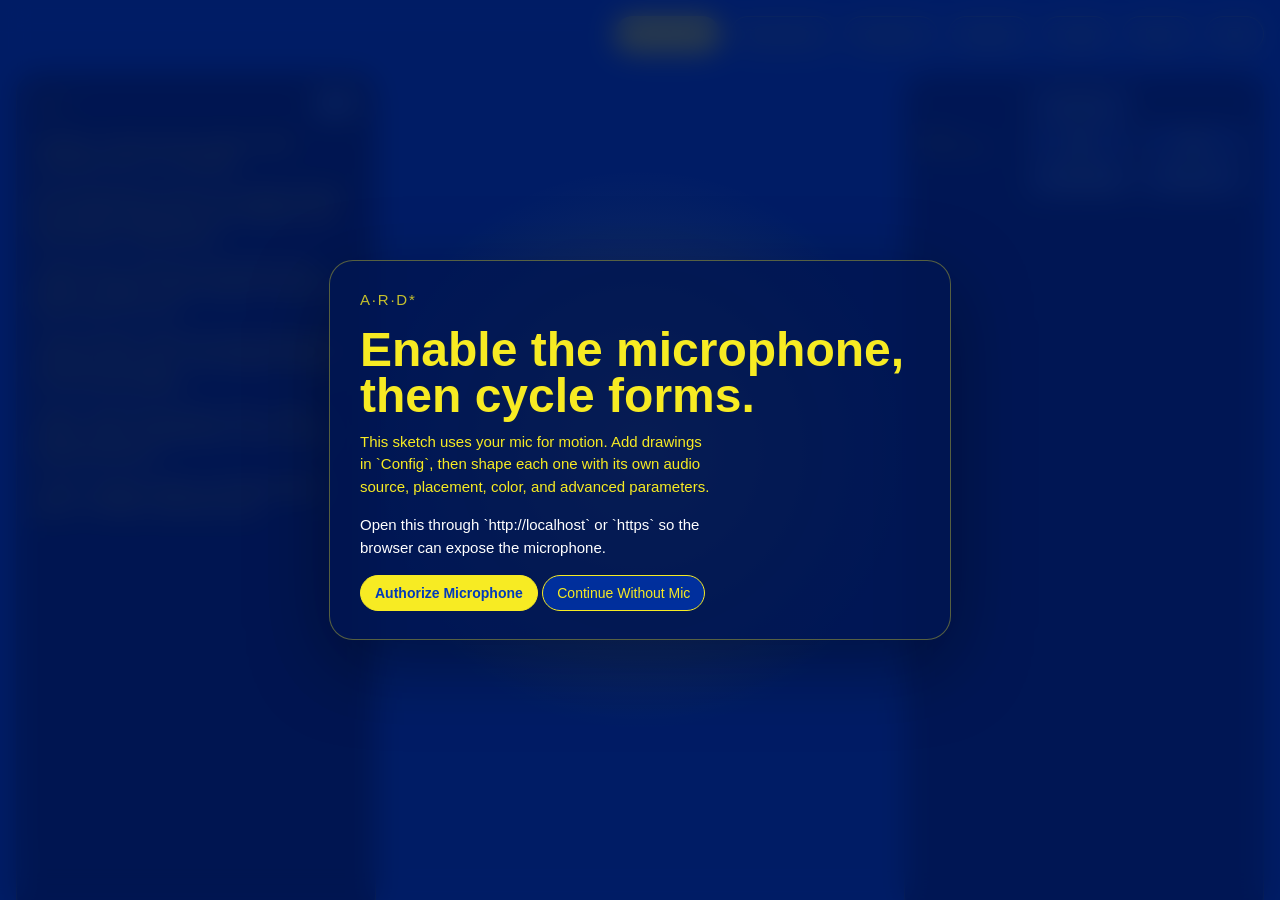
==== ard/index.html @ 6333dbba "Move A·R·D* app to root-level ard folder" ====
<!DOCTYPE html>
<html lang="en">
  <head>
    <script src="../sketches/p5js/lib/p5js/p5.min.js"></script>
    <script src="../sketches/p5js/lib/v3ga/dessins_geometriques/init_trace.js"></script>
    <link rel="stylesheet" type="text/css" href="style.css">
    <meta charset="utf-8" />
    <meta name="viewport" content="width=device-width, initial-scale=1" />
    <title>A·R·D* / Audio-Reactive Dessins Geometriques et Artistiques</title>
  </head>
  <body>
    <main></main>
    <div id="controls" class="controls">
      <button id="start-audio" class="control-button control-button-primary" type="button">
        Start Audio
      </button>
      <button id="toggle-menu" class="control-button" type="button">Show Menu</button>
      <button id="toggle-fullscreen" class="control-button" type="button">Fullscreen</button>
      <button id="random-composition" class="control-button" type="button">Random</button>
      <button id="show-config" class="control-button" type="button">Config</button>
      <button id="show-colors" class="control-button" type="button">Theme</button>
      <button id="show-help" class="control-button" type="button">Help</button>
    </div>
    <button id="quick-menu" class="quick-menu" type="button" aria-label="Show menu">M</button>
    <aside id="config-panel" class="config-panel">
      <div class="config-panel-inner">
        <div class="config-head">
          <p class="config-kicker">Live Controls</p>
          <div class="config-head-actions config-head-actions-grid">
            <button id="toggle-config" class="control-button control-button-small control-button-compact" type="button">
              Hide Panel
            </button>
            <span class="config-head-spacer"></span>
            <button id="import-config" class="control-button control-button-small control-button-compact" type="button">
              Import
            </button>
            <button id="export-config" class="control-button control-button-small control-button-compact" type="button">
              Export
            </button>
            <button id="add-drawing" class="control-button control-button-small control-button-compact" type="button">
              Add Drawing
            </button>
            <button id="remove-all" class="control-button control-button-small control-button-compact" type="button">
              Remove All
            </button>
          </div>
        </div>
        <div id="config-content"></div>
      </div>
    </aside>
    <aside id="theme-panel" class="config-panel config-panel-left">
      <div class="config-panel-inner">
        <div class="config-head">
          <p class="config-kicker">Theme</p>
          <div class="config-head-actions">
            <button id="toggle-theme" class="control-button control-button-small" type="button">
              Hide
            </button>
          </div>
        </div>
        <div id="theme-content"></div>
      </div>
    </aside>
    <aside id="help-panel" class="config-panel config-panel-left">
      <div class="config-panel-inner">
        <div class="config-head">
          <p class="config-kicker">Help</p>
          <div class="config-head-actions">
            <button id="toggle-help" class="control-button control-button-small" type="button">
              Hide
            </button>
          </div>
        </div>
        <div class="config-copy">
          <p>`Random` in the top menu creates a fresh composition with 1 to 3 drawings.</p>
          <p>Each drawing block chooses one original drawing and controls its placement, color, thickness, and audio behavior independently.</p>
          <p>`Audio Source` selects the main band for that drawing. `Multiple` unlocks separate routing for size, speed, detail, and color.</p>
          <p>`Audio Sensitivity` affects the whole drawing when it is driven by one source. `Mic Sensitivity` affects the incoming signal globally.</p>
          <p>`Export` saves the full scene to a file. `Import` restores it later, including theme, colors, and all drawing parameters.</p>
          <p>`Theme` changes interface and default palette colors. `M` hides or shows the menu.</p>
        </div>
      </div>
    </aside>
    <input id="import-file" type="file" accept=".json,application/json" hidden>
    <div id="start-overlay" class="overlay">
      <div class="overlay-panel">
        <p class="overlay-kicker">A·R·D*</p>
        <h1>Enable the microphone, then cycle forms.</h1>
        <p>
          This sketch uses your mic for motion. Add drawings in `Config`, then shape each one with
          its own audio source, placement, color, and advanced parameters.
        </p>
        <p id="overlay-status" class="overlay-status">
          Open this through `http://localhost` or `https` so the browser can expose the microphone.
        </p>
        <button id="overlay-start" class="control-button control-button-primary" type="button">
          Authorize Microphone
        </button>
        <button id="overlay-dismiss" class="control-button" type="button">
          Continue Without Mic
        </button>
      </div>
    </div>
    <div id="ui-hint" class="ui-hint">Show Menu with M or top right M button</div>
    <div id="credits" class="credits"><a href="https://github.com/torobotaki/ard" target="_blank" rel="noreferrer">A·R·D*</a> / UI by @torobotaki, library by @v3ga, originals by J.P. Delahaye</div>
    <script src="sketch.js"></script>
  </body>
</html>
---- ard/style.css ----
:root {
  --ui-bg: #013abb;
  --ui-fg: #f7eb23;
  --ui-accent: #ffffff;
  --ui-panel: rgba(1, 22, 80, 0.8);
  --ui-control: rgba(1, 58, 187, 0.72);
  --ui-hover: rgba(247, 235, 35, 0.15);
}

html,
body {
  margin: 0;
  padding: 0;
  min-height: 100%;
  background: var(--ui-bg);
}

body {
  overflow: hidden;
  font-family: "Helvetica Neue", Helvetica, Arial, sans-serif;
}

canvas {
  display: block;
}

.controls {
  position: fixed;
  top: 16px;
  right: 16px;
  z-index: 20;
  display: flex;
  gap: 10px;
  flex-wrap: wrap;
  justify-content: flex-end;
}

.controls.is-hidden {
  display: none;
}

.quick-menu {
  position: fixed;
  top: 12px;
  right: 12px;
  z-index: 21;
  appearance: none;
  border: 1px solid color-mix(in srgb, var(--ui-fg) 18%, transparent);
  background: color-mix(in srgb, var(--ui-bg) 70%, transparent);
  color: color-mix(in srgb, var(--ui-fg) 35%, transparent);
  width: 28px;
  height: 28px;
  border-radius: 999px;
  font-size: 12px;
  line-height: 1;
  cursor: pointer;
  display: none;
}

.quick-menu.is-visible {
  display: block;
}

.control-button {
  appearance: none;
  border: 1px solid var(--ui-fg);
  background: var(--ui-control);
  color: var(--ui-fg);
  padding: 10px 14px;
  font-size: 14px;
  line-height: 1;
  cursor: pointer;
  border-radius: 999px;
  backdrop-filter: blur(12px);
}

.control-select {
  appearance: none;
  border: 1px solid var(--ui-fg);
  background: var(--ui-control);
  color: var(--ui-fg);
  padding: 10px 14px;
  font-size: 14px;
  line-height: 1;
  border-radius: 999px;
  max-width: 240px;
  cursor: pointer;
  backdrop-filter: blur(12px);
}

.control-button:hover {
  background: var(--ui-hover);
}

.control-button-primary {
  background: var(--ui-fg);
  color: var(--ui-bg);
  border-color: var(--ui-fg);
  font-weight: 600;
}

.control-button-primary:hover {
  background: var(--ui-accent);
}

.control-button.is-active {
  background: var(--ui-fg);
  color: var(--ui-bg);
  border-color: var(--ui-fg);
}

.control-button-small {
  padding: 8px 10px;
  font-size: 12px;
}

.control-button-compact {
  border-radius: 12px;
  padding: 8px 8px;
  min-width: 0;
}

.config-panel {
  position: fixed;
  top: 72px;
  right: 16px;
  bottom: 16px;
  z-index: 19;
  width: min(360px, calc(100vw - 32px));
}

.config-panel-left {
  left: 16px;
  right: auto;
}

.config-panel.is-hidden {
  display: none;
}

.config-panel-inner {
  height: 100%;
  overflow: auto;
  padding: 16px;
  border: 1px solid color-mix(in srgb, var(--ui-fg) 24%, transparent);
  border-radius: 22px;
  background: var(--ui-panel);
  backdrop-filter: blur(14px);
  color: var(--ui-fg);
}

.config-head {
  display: flex;
  align-items: center;
  justify-content: space-between;
  gap: 12px;
  margin-bottom: 14px;
}

.config-head-actions {
  display: flex;
  gap: 8px;
}

.config-head-actions-grid {
  display: grid;
  grid-template-columns: repeat(2, minmax(0, 1fr));
  gap: 8px;
  width: 100%;
  max-width: 220px;
}

.config-head-actions-grid .control-button {
  width: 100%;
  text-align: center;
}

.config-head-spacer {
  display: block;
}

.drawing-block {
  margin-bottom: 20px;
  border: 1px solid color-mix(in srgb, var(--drawing-accent, var(--ui-fg)) 26%, transparent);
  border-radius: 18px;
  overflow: hidden;
}

.drawing-block.is-even {
  background: color-mix(in srgb, var(--drawing-accent, var(--ui-fg)) 4%, transparent);
}

.drawing-block.is-odd {
  background: color-mix(in srgb, var(--drawing-accent, var(--ui-fg)) 10%, transparent);
}

.drawing-block.is-active {
  border-color: color-mix(in srgb, var(--drawing-accent, var(--ui-fg)) 62%, transparent);
  box-shadow: inset 0 0 0 1px color-mix(in srgb, var(--drawing-accent, var(--ui-fg)) 22%, transparent);
}

.drawing-block.is-active .drawing-block-title {
  color: var(--ui-bg);
  background: var(--drawing-accent, var(--ui-fg));
  display: inline-block;
  padding: 2px 8px;
  border-radius: 999px;
}

.drawing-block-details {
  padding: 0;
}

.drawing-block-summary {
  display: flex;
  align-items: center;
  justify-content: space-between;
  gap: 12px;
  padding: 12px 14px;
  cursor: pointer;
  list-style: none;
}

.drawing-block-summary::-webkit-details-marker {
  display: none;
}

.drawing-block-summary::before {
  content: "+";
  display: inline-block;
  width: 16px;
  margin-right: 6px;
  opacity: 0.7;
}

.drawing-block-details[open] > .drawing-block-summary::before {
  content: "-";
}

.drawing-block-head {
  display: flex;
  align-items: center;
  justify-content: space-between;
  gap: 12px;
  flex: 1;
}

.drawing-block-title {
  font-size: 15px;
  font-weight: 600;
}

.drawing-block-meta {
  font-size: 12px;
  opacity: 0.78;
  color: color-mix(in srgb, var(--drawing-accent, var(--ui-fg)) 82%, var(--ui-fg));
}

.drawing-block-actions {
  display: flex;
  gap: 8px;
  flex-wrap: wrap;
  justify-content: flex-end;
}

.drawing-block-body {
  padding: 0 14px 14px;
}

.config-kicker {
  margin: 0;
  text-transform: uppercase;
  letter-spacing: 0.12em;
  font-size: 11px;
  opacity: 0.78;
}

.config-copy p {
  margin: 0 0 10px;
  font-size: 14px;
  line-height: 1.5;
}

.config-section {
  margin-bottom: 18px;
}

.config-details {
  border-top: 1px solid color-mix(in srgb, var(--ui-fg) 16%, transparent);
  padding-top: 10px;
}

.config-summary {
  cursor: pointer;
  list-style: none;
  font-size: 16px;
  font-weight: 600;
  margin-bottom: 12px;
}

.config-summary::-webkit-details-marker {
  display: none;
}

.config-summary::before {
  content: "+";
  display: inline-block;
  width: 16px;
  margin-right: 6px;
}

.config-details[open] > .config-summary::before {
  content: "-";
}

.config-row {
  display: grid;
  grid-template-columns: 1fr auto;
  gap: 8px 12px;
  align-items: center;
  margin-bottom: 10px;
}

.config-row label {
  font-size: 13px;
}

.config-row input[type="range"] {
  grid-column: 1 / span 2;
  width: 100%;
}

.config-row input[type="color"],
.config-row select {
  width: 120px;
}

.config-value {
  font-size: 12px;
  opacity: 0.8;
}

.overlay {
  position: fixed;
  inset: 0;
  z-index: 30;
  display: flex;
  align-items: center;
  justify-content: center;
  padding: 24px;
  background:
    radial-gradient(circle at center, color-mix(in srgb, var(--ui-fg) 14%, transparent), transparent 36%),
    var(--ui-panel);
  backdrop-filter: blur(14px);
}

.overlay.is-hidden {
  display: none;
}

.overlay-panel {
  max-width: 560px;
  padding: 28px 30px;
  border: 1px solid color-mix(in srgb, var(--ui-fg) 35%, transparent);
  border-radius: 24px;
  background: var(--ui-panel);
  color: var(--ui-fg);
  box-shadow: 0 24px 80px rgba(0, 0, 0, 0.35);
}

.overlay-kicker {
  margin: 0 0 12px;
  text-transform: uppercase;
  letter-spacing: 0.12em;
  font-size: 12px;
  opacity: 0.8;
}

.overlay-panel h1 {
  margin: 0 0 12px;
  font-size: clamp(28px, 6vw, 48px);
  line-height: 0.95;
}

.overlay-panel p {
  margin: 0 0 16px;
  max-width: 42ch;
  font-size: 15px;
  line-height: 1.5;
}

.overlay-status {
  color: var(--ui-accent);
}

.ui-hint {
  position: fixed;
  left: 50%;
  bottom: 22px;
  transform: translateX(-50%);
  z-index: 18;
  padding: 10px 14px;
  border: 1px solid color-mix(in srgb, var(--ui-fg) 35%, transparent);
  border-radius: 999px;
  background: var(--ui-panel);
  color: var(--ui-fg);
  font-size: 13px;
  letter-spacing: 0.04em;
  opacity: 0;
  pointer-events: none;
  transition: opacity 160ms ease;
}

.ui-hint.is-visible {
  opacity: 1;
}

.credits {
  position: fixed;
  left: 16px;
  bottom: 16px;
  z-index: 17;
  max-width: min(46ch, calc(100vw - 32px));
  color: color-mix(in srgb, var(--ui-fg) 72%, transparent);
  font-size: 13px;
  letter-spacing: 0.04em;
  text-align: left;
  transition: opacity 160ms ease;
  opacity: 0.8;
  pointer-events: auto;
}

.credits a {
  color: inherit;
  text-decoration: none;
  border-bottom: 1px solid color-mix(in srgb, var(--ui-fg) 28%, transparent);
}

.credits a:hover {
  border-bottom-color: color-mix(in srgb, var(--ui-fg) 72%, transparent);
}

.credits.is-dim {
  opacity: 0.42;
}
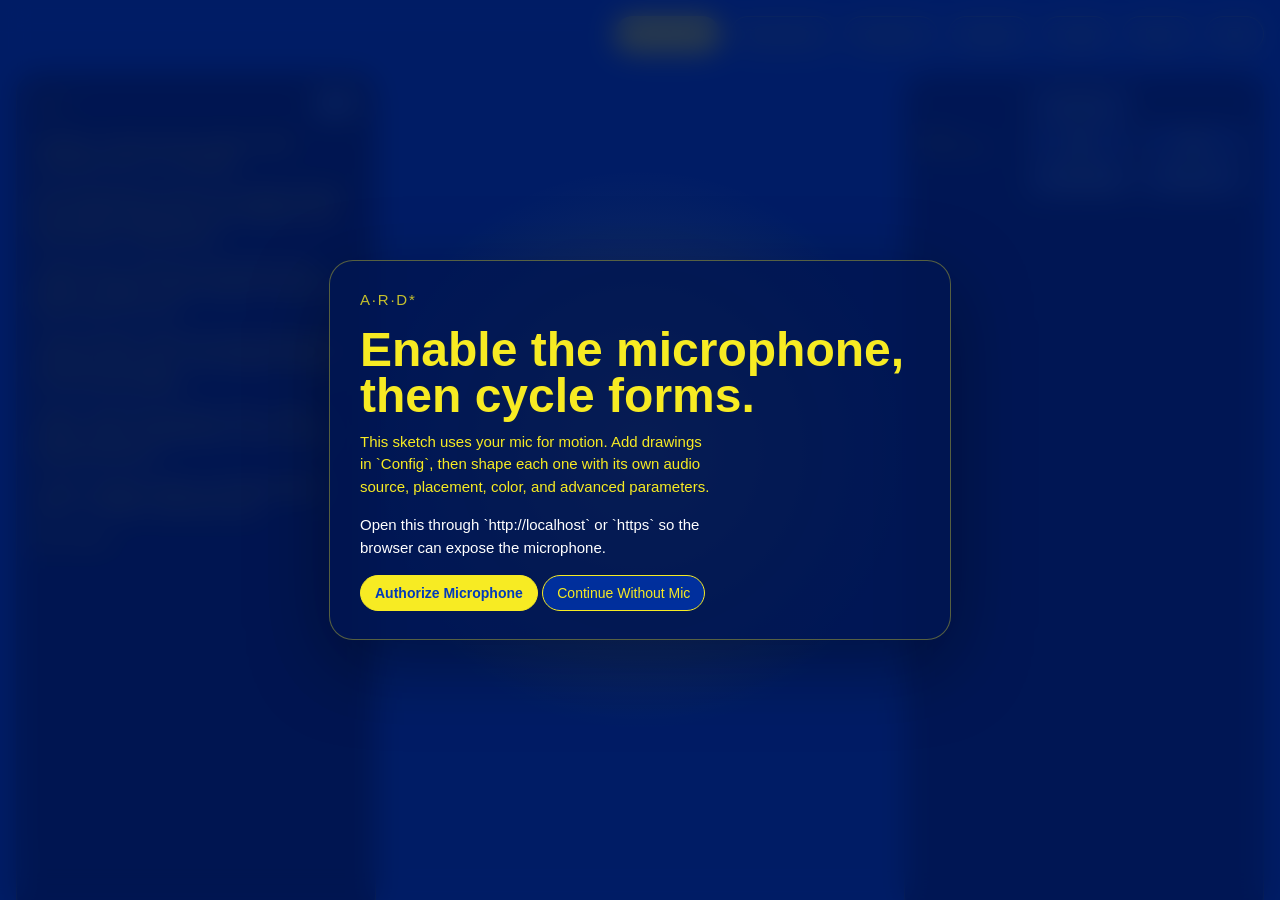
==== commit b44e61e9: "Add build marker and linked UI credits" ====
--- a/ard/index.html
+++ b/ard/index.html
@@ -78,6 +78,7 @@
           <p>`Audio Sensitivity` affects the whole drawing when it is driven by one source. `Mic Sensitivity` affects the incoming signal globally.</p>
           <p>`Export` saves the full scene to a file. `Import` restores it later, including theme, colors, and all drawing parameters.</p>
           <p>`Theme` changes interface and default palette colors. `M` hides or shows the menu.</p>
+          <p><small>Build: 16ca578</small></p>
         </div>
       </div>
     </aside>
@@ -102,7 +103,7 @@
       </div>
     </div>
     <div id="ui-hint" class="ui-hint">Show Menu with M or top right M button</div>
-    <div id="credits" class="credits"><a href="https://github.com/torobotaki/ard" target="_blank" rel="noreferrer">A·R·D*</a> / UI by @torobotaki, library by @v3ga, originals by J.P. Delahaye</div>
+    <div id="credits" class="credits"><a href="https://github.com/torobotaki/ard" target="_blank" rel="noreferrer">A·R·D*</a> / UI by <a href="https://github.com/torobotaki" target="_blank" rel="noreferrer">@torobotaki</a>, library by <a href="https://github.com/v3ga" target="_blank" rel="noreferrer">@v3ga</a>, originals by <a href="https://fr.wikipedia.org/wiki/Jean-Paul_Delahaye" target="_blank" rel="noreferrer">J.P. Delahaye</a></div>
     <script src="sketch.js"></script>
   </body>
 </html>
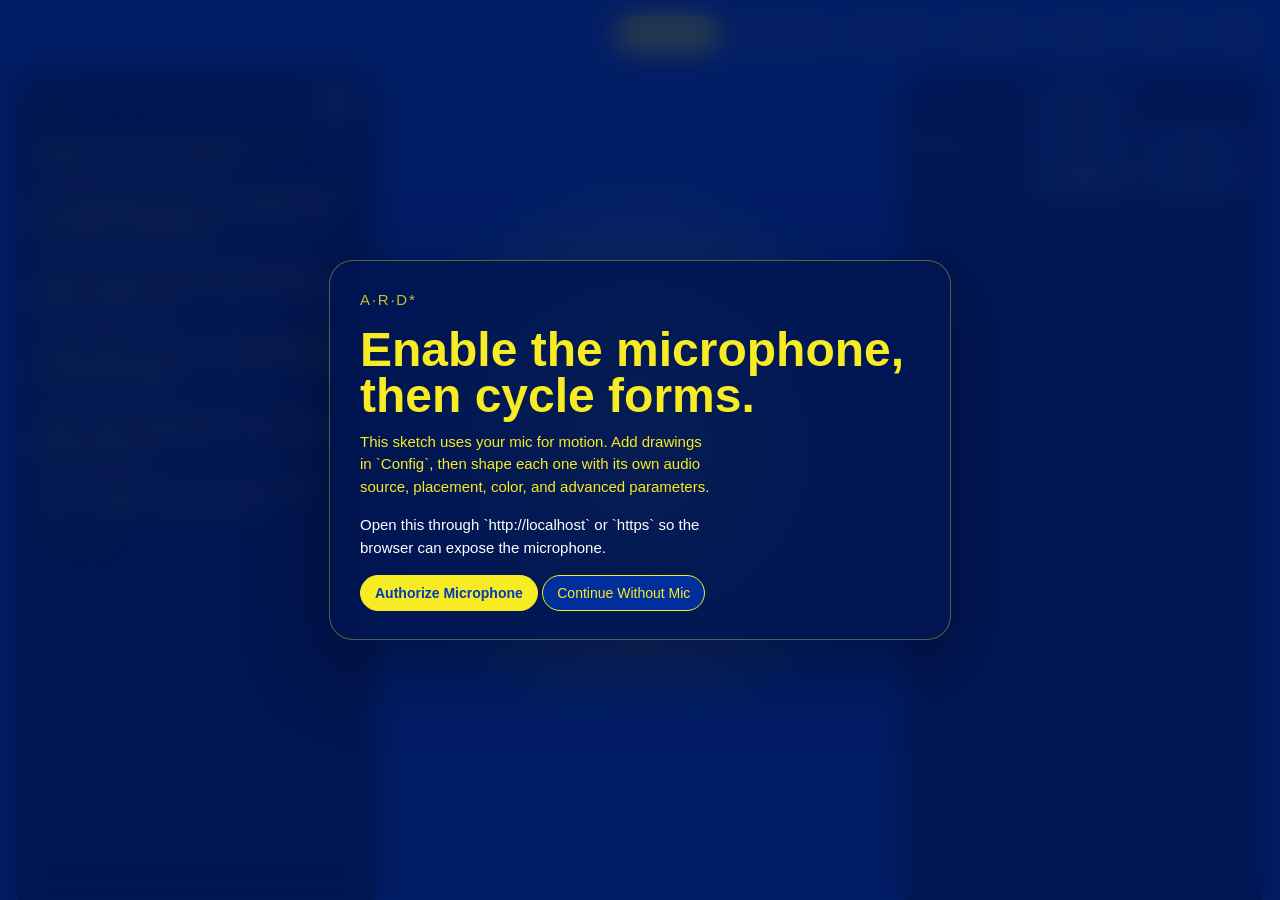
==== commit f5119f24: "Update displayed build marker" ====
--- a/ard/index.html
+++ b/ard/index.html
@@ -78,7 +78,7 @@
           <p>`Audio Sensitivity` affects the whole drawing when it is driven by one source. `Mic Sensitivity` affects the incoming signal globally.</p>
           <p>`Export` saves the full scene to a file. `Import` restores it later, including theme, colors, and all drawing parameters.</p>
           <p>`Theme` changes interface and default palette colors. `M` hides or shows the menu.</p>
-          <p><small>Build: 16ca578</small></p>
+          <p><small>Build: b44e61e</small></p>
         </div>
       </div>
     </aside>
